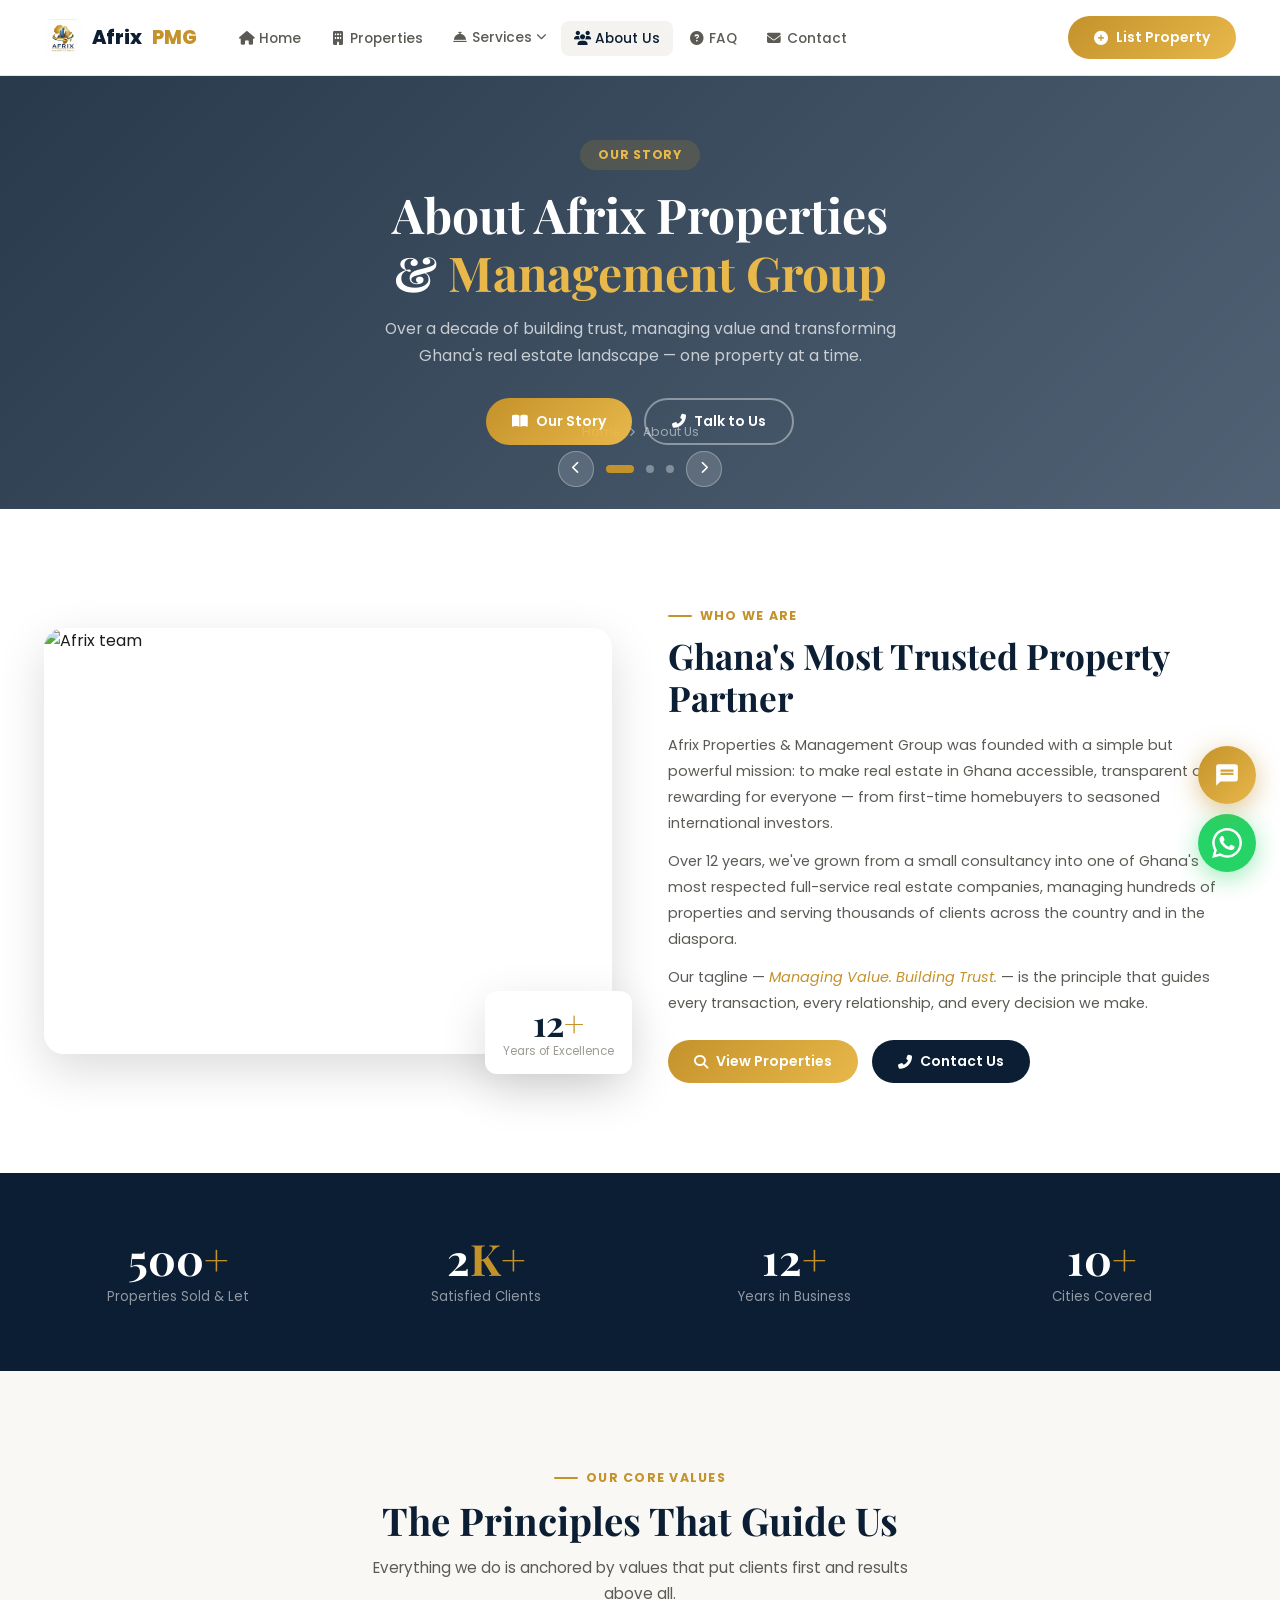
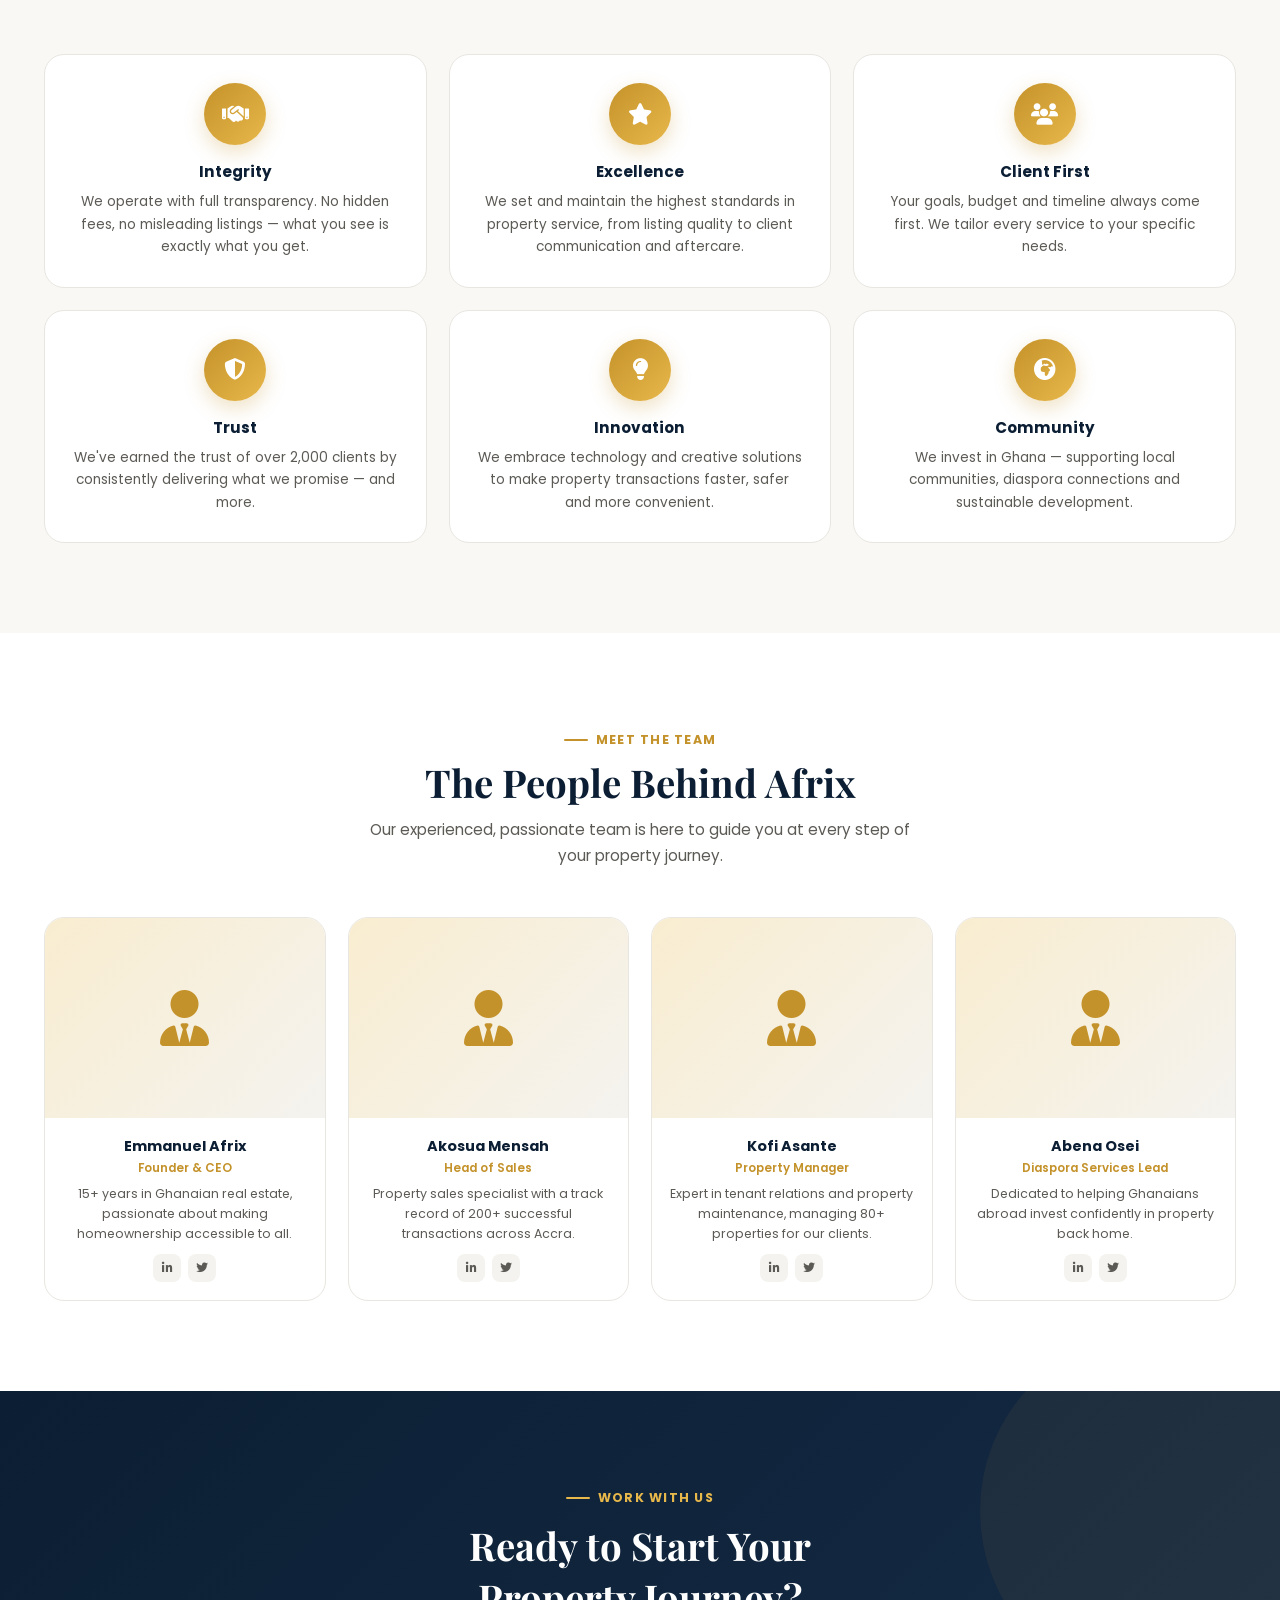
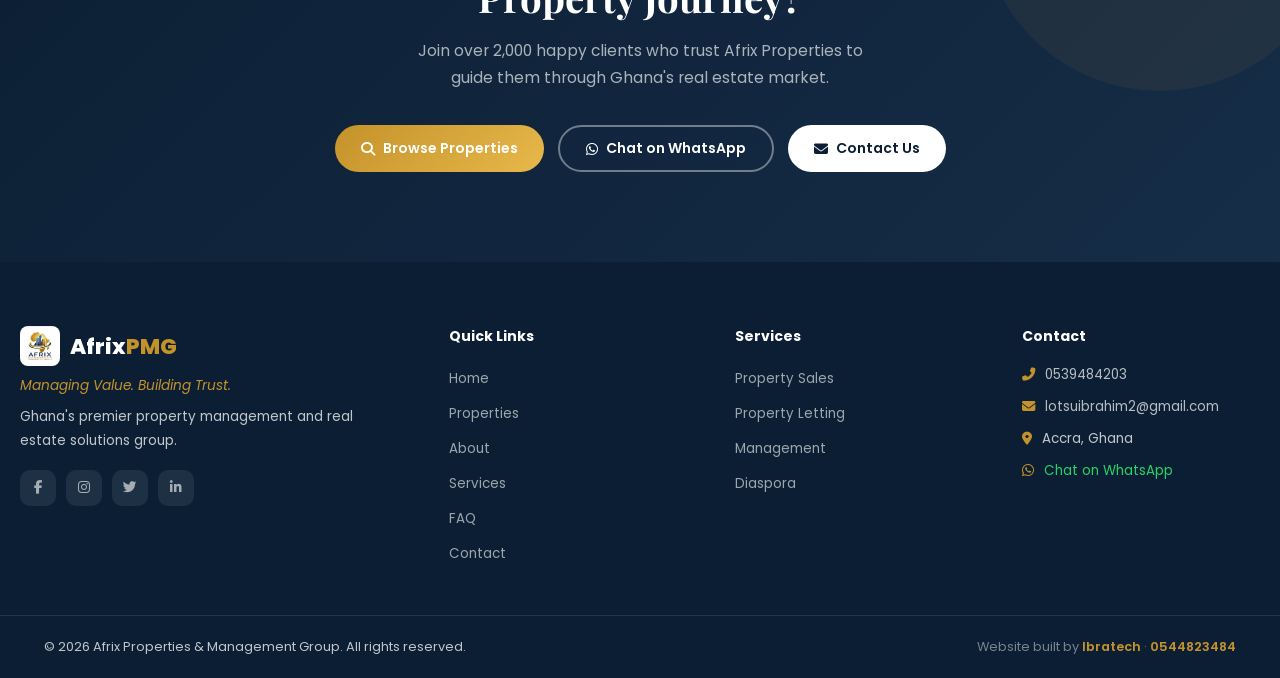
==== about.html @ ab4cecd4 "First commit" ====
<!DOCTYPE html>
<html lang="en">
<head>
<meta charset="UTF-8"/><meta name="viewport" content="width=device-width,initial-scale=1.0"/>
<title>About Us | Afrix Properties &amp; Management Group</title>
<meta name="description" content="Learn about Afrix Properties & Management Group — Ghana's trusted real estate partner with over 12 years of experience."/>
<meta property="og:title" content="About Us | Afrix PMG"/>
<meta property="og:description" content="Our story, mission, team and values — Managing Value. Building Trust."/>
<meta property="og:image" content="images/logo.png"/>
<link rel="icon" href="images/logo.png" type="image/png"/>
<link rel="preconnect" href="https://fonts.googleapis.com"/>
<link href="https://fonts.googleapis.com/css2?family=Poppins:wght@300;400;500;600;700;800&family=Playfair+Display:wght@600;700&display=swap" rel="stylesheet"/>
<link rel="stylesheet" href="https://cdnjs.cloudflare.com/ajax/libs/font-awesome/6.5.0/css/all.min.css"/>
<link rel="stylesheet" href="shared.css"/>
<style>
.story-grid{display:grid;grid-template-columns:1fr 1fr;gap:56px;align-items:center;}
.story-img-wrap{position:relative;}
.story-img{border-radius:var(--radius-lg);overflow:hidden;aspect-ratio:4/3;box-shadow:var(--shadow-lg);}
.story-img img{width:100%;height:100%;object-fit:cover;}
.story-badge{position:absolute;bottom:-20px;right:-20px;background:#fff;border-radius:var(--radius);padding:14px 18px;box-shadow:var(--shadow-lg);text-align:center;}
.story-badge-num{font-family:'Playfair Display',serif;font-size:2.2rem;font-weight:700;color:var(--navy);line-height:1;}
.story-badge-num span{color:var(--gold);}
.story-badge-label{font-size:.73rem;color:var(--gray-400);margin-top:3px;}
.story-text h2{font-family:'Playfair Display',serif;font-size:clamp(1.6rem,3vw,2.2rem);font-weight:700;color:var(--navy);margin-bottom:14px;line-height:1.2;}
.story-text p{font-size:.9rem;color:var(--gray-600);line-height:1.8;margin-bottom:12px;}
.vals-grid{display:grid;grid-template-columns:repeat(3,1fr);gap:22px;}
.val-card{background:#fff;border-radius:var(--radius-lg);padding:28px;text-align:center;border:1.5px solid var(--gray-200);transition:var(--transition);}
.val-card:hover{transform:translateY(-5px);box-shadow:var(--shadow);border-color:var(--gold-pale);}
.val-icon{width:62px;height:62px;border-radius:50%;background:linear-gradient(135deg,var(--gold),var(--gold-light));display:flex;align-items:center;justify-content:center;font-size:1.35rem;color:#fff;margin:0 auto 15px;box-shadow:0 7px 20px rgba(196,146,42,.28);}
.val-card h3{font-size:.95rem;font-weight:700;color:var(--navy);margin-bottom:8px;}
.val-card p{font-size:.85rem;color:var(--gray-600);line-height:1.65;}
.team-grid{display:grid;grid-template-columns:repeat(4,1fr);gap:22px;}
.team-card{background:#fff;border-radius:var(--radius-lg);overflow:hidden;border:1.5px solid var(--gray-200);text-align:center;transition:var(--transition);}
.team-card:hover{transform:translateY(-5px);box-shadow:var(--shadow);}
.team-photo{height:200px;background:linear-gradient(135deg,var(--gold-pale),var(--gray-100));display:flex;align-items:center;justify-content:center;font-size:3.5rem;color:var(--gold);}
.team-body{padding:18px;}
.team-body h4{font-size:.9rem;font-weight:700;color:var(--navy);margin-bottom:3px;}
.team-role{font-size:.74rem;color:var(--gold);font-weight:600;margin-bottom:7px;}
.team-body p{font-size:.78rem;color:var(--gray-600);line-height:1.6;}
.team-soc{display:flex;justify-content:center;gap:7px;margin-top:10px;}
.team-soc a{width:28px;height:28px;border-radius:8px;background:var(--gray-100);display:flex;align-items:center;justify-content:center;color:var(--gray-600);font-size:.74rem;transition:var(--transition);}
.team-soc a:hover{background:var(--gold);color:#fff;}
@media(max-width:1024px){.story-grid{grid-template-columns:1fr;}.story-img-wrap{display:none;}.team-grid{grid-template-columns:1fr 1fr;}.vals-grid{grid-template-columns:1fr 1fr;}}
@media(max-width:768px){.vals-grid,.team-grid{grid-template-columns:1fr;}}
</style>
</head>
<body>
<nav class="navbar" id="navbar">
  <div class="container">
    <a href="index.html" class="nav-logo"><img src="images/logo.png" alt="Afrix PMG" class="nav-logo-img" onerror="this.style.display='none'"/>Afrix<span class="accent">PMG</span></a>
    <ul class="nav-links" id="navLinks">
      <li><a href="index.html"><i class="fas fa-home fa-fw"></i> Home</a></li>
      <li><a href="properties.html"><i class="fas fa-building fa-fw"></i> Properties</a></li>
      <li class="dropdown"><a href="#"><i class="fas fa-concierge-bell fa-fw"></i> Services <i class="fas fa-chevron-down chev"></i></a>
        <ul class="dropdown-menu"><li><a href="services.html">All Services</a></li><li><a href="property-management.html">Property Management</a></li><li><a href="diaspora.html">Diaspora Services</a></li></ul>
      </li>
      <li><a href="about.html" class="active"><i class="fas fa-users fa-fw"></i> About Us</a></li>
      <li><a href="faq.html"><i class="fas fa-question-circle fa-fw"></i> FAQ</a></li>
      <li><a href="contact.html"><i class="fas fa-envelope fa-fw"></i> Contact</a></li>
    </ul>
    <div class="nav-actions">
      <a href="https://wa.me/233539484203?text=Hello%20Afrix%20Properties." class="btn btn-gold" target="_blank" rel="noopener"><i class="fas fa-plus-circle"></i> List Property</a>
      <button class="hamburger" id="hamburger" aria-label="Toggle menu" aria-expanded="false"><span></span><span></span><span></span></button>
    </div>
  </div>
</nav>

<section class="page-hero">
  <div class="ph-slide ph-active" style="background-image:url('https://images.unsplash.com/photo-1600880292203-757bb62b4baf?w=1600&h=700&fit=crop&q=80')">
    <div class="ph-overlay"></div>
    <div class="container ph-content">
      <div class="ph-label">Our Story</div>
      <h1 class="ph-title">About Afrix Properties<br>&amp; <span class="accent">Management Group</span></h1>
      <p class="ph-sub">Over a decade of building trust, managing value and transforming Ghana's real estate landscape — one property at a time.</p>
      <div class="ph-btns"><a href="#story" class="btn btn-gold"><i class="fas fa-book-open"></i> Our Story</a><a href="contact.html" class="btn btn-outline-white"><i class="fas fa-phone-alt"></i> Talk to Us</a></div>
    </div>
  </div>
  <div class="ph-slide" style="background-image:url('https://images.unsplash.com/photo-1521791136064-7986c2920216?w=1600&h=700&fit=crop&q=80')">
    <div class="ph-overlay"></div>
    <div class="container ph-content">
      <div class="ph-label">Our Values</div>
      <h1 class="ph-title">The Principles That <span class="accent">Guide Us</span></h1>
      <p class="ph-sub">Integrity, excellence, client-first thinking and community investment are the values that power every decision we make.</p>
      <div class="ph-btns"><a href="#values" class="btn btn-gold"><i class="fas fa-heart"></i> Our Values</a><a href="properties.html" class="btn btn-outline-white"><i class="fas fa-search"></i> Browse Properties</a></div>
    </div>
  </div>
  <div class="ph-slide" style="background-image:url('https://images.unsplash.com/photo-1560518883-ce09059eeffa?w=1600&h=700&fit=crop&q=80')">
    <div class="ph-overlay"></div>
    <div class="container ph-content">
      <div class="ph-label">Meet the Team</div>
      <h1 class="ph-title">The People Behind <span class="accent">Afrix PMG</span></h1>
      <p class="ph-sub">Our experienced, passionate team is here to guide you at every step of your property journey in Ghana.</p>
      <div class="ph-btns"><a href="#team" class="btn btn-gold"><i class="fas fa-users"></i> Meet the Team</a><a href="https://wa.me/233539484203?text=Hello%20Afrix." class="btn btn-outline-white" target="_blank" rel="noopener"><i class="fab fa-whatsapp"></i> Get Started</a></div>
    </div>
  </div>
  <div class="ph-controls">
    <button class="ph-arrow ph-prev" aria-label="Prev"><i class="fas fa-chevron-left"></i></button>
    <button class="ph-dot ph-dot-active" data-dot="0"></button>
    <button class="ph-dot" data-dot="1"></button>
    <button class="ph-dot" data-dot="2"></button>
    <button class="ph-arrow ph-next" aria-label="Next"><i class="fas fa-chevron-right"></i></button>
  </div>
  <div class="ph-breadcrumb"><a href="index.html">Home</a><i class="fas fa-chevron-right"></i><span>About Us</span></div>
</section>

<section class="section-pad" style="background:#fff" id="story">
  <div class="container">
    <div class="story-grid">
      <div class="story-img-wrap reveal">
        <div class="story-img"><img src="https://images.unsplash.com/photo-1600880292203-757bb62b4baf?w=700&h=530&fit=crop" alt="Afrix team" loading="lazy"/></div>
        <div class="story-badge"><div class="story-badge-num">12<span>+</span></div><div class="story-badge-label">Years of Excellence</div></div>
      </div>
      <div class="reveal">
        <span class="section-label">Who We Are</span>
        <div class="story-text">
          <h2>Ghana's Most Trusted Property Partner</h2>
          <p>Afrix Properties &amp; Management Group was founded with a simple but powerful mission: to make real estate in Ghana accessible, transparent and rewarding for everyone — from first-time homebuyers to seasoned international investors.</p>
          <p>Over 12 years, we've grown from a small consultancy into one of Ghana's most respected full-service real estate companies, managing hundreds of properties and serving thousands of clients across the country and in the diaspora.</p>
          <p>Our tagline — <em style="color:var(--gold)">Managing Value. Building Trust.</em> — is the principle that guides every transaction, every relationship, and every decision we make.</p>
          <div style="display:flex;gap:14px;margin-top:24px;flex-wrap:wrap">
            <a href="properties.html" class="btn btn-gold"><i class="fas fa-search"></i> View Properties</a>
            <a href="contact.html" class="btn btn-navy"><i class="fas fa-phone-alt"></i> Contact Us</a>
          </div>
        </div>
      </div>
    </div>
  </div>
</section>

<section class="stats-band">
  <div class="container">
    <div class="stats-grid">
      <div class="reveal"><div class="stat-num">500<span>+</span></div><div class="stat-label">Properties Sold &amp; Let</div></div>
      <div class="reveal delay-1"><div class="stat-num">2<span>K+</span></div><div class="stat-label">Satisfied Clients</div></div>
      <div class="reveal delay-2"><div class="stat-num">12<span>+</span></div><div class="stat-label">Years in Business</div></div>
      <div class="reveal delay-3"><div class="stat-num">10<span>+</span></div><div class="stat-label">Cities Covered</div></div>
    </div>
  </div>
</section>

<section class="section-pad" style="background:var(--cream)" id="values">
  <div class="container">
    <div class="section-header center reveal"><span class="section-label">Our Core Values</span><h2 class="section-title">The Principles That Guide Us</h2><p class="section-desc">Everything we do is anchored by values that put clients first and results above all.</p></div>
    <div class="vals-grid">
      <div class="val-card reveal"><div class="val-icon"><i class="fas fa-handshake"></i></div><h3>Integrity</h3><p>We operate with full transparency. No hidden fees, no misleading listings — what you see is exactly what you get.</p></div>
      <div class="val-card reveal delay-1"><div class="val-icon"><i class="fas fa-star"></i></div><h3>Excellence</h3><p>We set and maintain the highest standards in property service, from listing quality to client communication and aftercare.</p></div>
      <div class="val-card reveal delay-2"><div class="val-icon"><i class="fas fa-users"></i></div><h3>Client First</h3><p>Your goals, budget and timeline always come first. We tailor every service to your specific needs.</p></div>
      <div class="val-card reveal"><div class="val-icon"><i class="fas fa-shield-alt"></i></div><h3>Trust</h3><p>We've earned the trust of over 2,000 clients by consistently delivering what we promise — and more.</p></div>
      <div class="val-card reveal delay-1"><div class="val-icon"><i class="fas fa-lightbulb"></i></div><h3>Innovation</h3><p>We embrace technology and creative solutions to make property transactions faster, safer and more convenient.</p></div>
      <div class="val-card reveal delay-2"><div class="val-icon"><i class="fas fa-globe-africa"></i></div><h3>Community</h3><p>We invest in Ghana — supporting local communities, diaspora connections and sustainable development.</p></div>
    </div>
  </div>
</section>

<section class="section-pad" style="background:#fff" id="team">
  <div class="container">
    <div class="section-header center reveal"><span class="section-label">Meet the Team</span><h2 class="section-title">The People Behind Afrix</h2><p class="section-desc">Our experienced, passionate team is here to guide you at every step of your property journey.</p></div>
    <div class="team-grid">
      <div class="team-card reveal"><div class="team-photo"><i class="fas fa-user-tie"></i></div><div class="team-body"><h4>Emmanuel Afrix</h4><div class="team-role">Founder &amp; CEO</div><p>15+ years in Ghanaian real estate, passionate about making homeownership accessible to all.</p><div class="team-soc"><a href="#" aria-label="LinkedIn"><i class="fab fa-linkedin-in"></i></a><a href="#" aria-label="Twitter"><i class="fab fa-twitter"></i></a></div></div></div>
      <div class="team-card reveal delay-1"><div class="team-photo"><i class="fas fa-user-tie"></i></div><div class="team-body"><h4>Akosua Mensah</h4><div class="team-role">Head of Sales</div><p>Property sales specialist with a track record of 200+ successful transactions across Accra.</p><div class="team-soc"><a href="#" aria-label="LinkedIn"><i class="fab fa-linkedin-in"></i></a><a href="#" aria-label="Twitter"><i class="fab fa-twitter"></i></a></div></div></div>
      <div class="team-card reveal delay-2"><div class="team-photo"><i class="fas fa-user-tie"></i></div><div class="team-body"><h4>Kofi Asante</h4><div class="team-role">Property Manager</div><p>Expert in tenant relations and property maintenance, managing 80+ properties for our clients.</p><div class="team-soc"><a href="#" aria-label="LinkedIn"><i class="fab fa-linkedin-in"></i></a><a href="#" aria-label="Twitter"><i class="fab fa-twitter"></i></a></div></div></div>
      <div class="team-card reveal delay-3"><div class="team-photo"><i class="fas fa-user-tie"></i></div><div class="team-body"><h4>Abena Osei</h4><div class="team-role">Diaspora Services Lead</div><p>Dedicated to helping Ghanaians abroad invest confidently in property back home.</p><div class="team-soc"><a href="#" aria-label="LinkedIn"><i class="fab fa-linkedin-in"></i></a><a href="#" aria-label="Twitter"><i class="fab fa-twitter"></i></a></div></div></div>
    </div>
  </div>
</section>

<section class="cta-section"><div class="container"><div class="cta-inner reveal">
  <div class="cta-label">Work With Us</div>
  <h2 class="cta-title">Ready to Start Your<br>Property Journey?</h2>
  <p class="cta-desc">Join over 2,000 happy clients who trust Afrix Properties to guide them through Ghana's real estate market.</p>
  <div class="cta-btns">
    <a href="properties.html" class="btn btn-gold"><i class="fas fa-search"></i> Browse Properties</a>
    <a href="https://wa.me/233539484203?text=Hello%20Afrix%2C%20I%27d%20like%20to%20get%20started." class="btn btn-outline-white" target="_blank" rel="noopener"><i class="fab fa-whatsapp"></i> Chat on WhatsApp</a>
    <a href="contact.html" class="btn btn-white"><i class="fas fa-envelope"></i> Contact Us</a>
  </div>
</div></div></section>

<footer class="footer">
  <div class="footer-main container">
    <div class="footer-brand">
      <div class="footer-logo-area"><img src="images/logo.png" alt="Afrix PMG" class="footer-logo-img" onerror="this.style.display='none'"/><div class="footer-brand-name">Afrix<span>PMG</span></div></div>
      <p class="footer-tagline">Managing Value. Building Trust.</p>
      <p>Ghana's premier property management and real estate solutions group.</p>
      <div class="footer-socials"><a href="#" class="social-btn"><i class="fab fa-facebook-f"></i></a><a href="#" class="social-btn"><i class="fab fa-instagram"></i></a><a href="#" class="social-btn"><i class="fab fa-twitter"></i></a><a href="#" class="social-btn"><i class="fab fa-linkedin-in"></i></a></div>
    </div>
    <div class="footer-col"><h4>Quick Links</h4><ul><li><a href="index.html">Home</a></li><li><a href="properties.html">Properties</a></li><li><a href="about.html">About</a></li><li><a href="services.html">Services</a></li><li><a href="faq.html">FAQ</a></li><li><a href="contact.html">Contact</a></li></ul></div>
    <div class="footer-col"><h4>Services</h4><ul><li><a href="services.html">Property Sales</a></li><li><a href="services.html">Property Letting</a></li><li><a href="property-management.html">Management</a></li><li><a href="diaspora.html">Diaspora</a></li></ul></div>
    <div class="footer-col"><h4>Contact</h4>
      <div class="footer-contact-item"><i class="fas fa-phone-alt"></i><div><a href="tel:0539484203">0539484203</a></div></div>
      <div class="footer-contact-item"><i class="fas fa-envelope"></i><div><a href="mailto:lotsuibrahim2@gmail.com">lotsuibrahim2@gmail.com</a></div></div>
      <div class="footer-contact-item"><i class="fas fa-map-marker-alt"></i><div>Accra, Ghana</div></div>
      <div class="footer-contact-item"><i class="fab fa-whatsapp"></i><div><a href="https://wa.me/233539484203" target="_blank" style="color:#25D366">Chat on WhatsApp</a></div></div>
    </div>
  </div>
  <div class="footer-bottom"><div class="container"><p>&copy; 2026 Afrix Properties &amp; Management Group. All rights reserved.</p><p class="dev-credit">Website built by <a href="https://wa.me/233544823484?text=Hello%20Ibratech,%20I%20want%20a%20real%20estate%20website%20like%20Afrix" target="_blank" rel="noopener">Ibratech</a> &middot; <a href="tel:0544823484">0544823484</a></p></div></div>
</footer>
<a class="whatsapp-float" href="https://wa.me/233539484203?text=Hello%20Afrix." target="_blank" rel="noopener" aria-label="WhatsApp"><svg viewBox="0 0 24 24"><path d="M17.472 14.382c-.297-.149-1.758-.867-2.03-.967-.273-.099-.471-.148-.67.15-.197.297-.767.966-.94 1.164-.173.199-.347.223-.644.075-.297-.15-1.255-.463-2.39-1.475-.883-.788-1.48-1.761-1.653-2.059-.173-.297-.018-.458.13-.606.134-.133.298-.347.446-.52.149-.174.198-.298.298-.497.099-.198.05-.371-.025-.52-.075-.149-.669-1.612-.916-2.207-.242-.579-.487-.5-.669-.51-.173-.008-.371-.01-.57-.01-.198 0-.52.074-.792.372-.272.297-1.04 1.016-1.04 2.479 0 1.462 1.065 2.875 1.213 3.074.149.198 2.096 3.2 5.077 4.487.709.306 1.262.489 1.694.625.712.227 1.36.195 1.871.118.571-.085 1.758-.719 2.006-1.413.248-.694.248-1.289.173-1.413-.074-.124-.272-.198-.57-.347m-5.421 7.403h-.004a9.87 9.87 0 01-5.031-1.378l-.361-.214-3.741.982.998-3.648-.235-.374a9.86 9.86 0 01-1.51-5.26c.001-5.45 4.436-9.884 9.888-9.884 2.64 0 5.122 1.03 6.988 2.898a9.825 9.825 0 012.893 6.994c-.003 5.45-4.437 9.884-9.885 9.884m8.413-18.297A11.815 11.815 0 0012.05 0C5.495 0 .16 5.335.157 11.892c0 2.096.547 4.142 1.588 5.945L.057 24l6.305-1.654a11.882 11.882 0 005.683 1.448h.005c6.554 0 11.89-5.335 11.893-11.893a11.821 11.821 0 00-3.48-8.413z"/></svg></a>
<script src="shared.js"></script><script src="chatbot.js"></script>
</body></html>
---- shared.css ----
/* ================================================================
   AFRIX PROPERTIES & MANAGEMENT GROUP — shared.css
   Common styles used across ALL pages.
   To retheme: change CSS variables in :root below.
   Developer: Ibratech | 0544823484
   ================================================================ */

/* ── VARIABLES ── */
:root {
  --gold: #C4922A;
  --gold-light: #E8B84B;
  --gold-pale: #F9EDD0;
  --gold-dark: #9B7420;
  --navy: #0B1E33;
  --navy-mid: #162D47;
  --white: #FFFFFF;
  --cream: #F9F8F5;
  --gray-100: #F4F3EF;
  --gray-200: #E8E6E0;
  --gray-400: #9E9B94;
  --gray-600: #5C5A55;
  --gray-900: #1C1C1C;
  --shadow-sm: 0 2px 8px rgba(0,0,0,.06);
  --shadow: 0 6px 24px rgba(0,0,0,.09);
  --shadow-lg: 0 16px 48px rgba(0,0,0,.14);
  --radius: 12px;
  --radius-lg: 20px;
  --radius-pill: 50px;
  --transition: all .3s cubic-bezier(.4,0,.2,1);
  --nav-h: 76px;
}

/* ── RESET ── */
*, *::before, *::after { box-sizing: border-box; margin: 0; padding: 0; }
html { scroll-behavior: smooth; }
body { font-family: 'Poppins', sans-serif; color: var(--gray-900); background: var(--white); overflow-x: hidden; }
img { max-width: 100%; display: block; }
a { text-decoration: none; color: inherit; }
ul { list-style: none; }
button { cursor: pointer; font-family: inherit; }

/* ── LAYOUT ── */
.container { width: 100%; max-width: 1240px; margin: 0 auto; padding: 0 24px; }
.section-pad { padding: 90px 0; }

/* ── BUTTONS ── */
.btn {
  display: inline-flex; align-items: center; gap: 8px;
  padding: 11px 26px; border-radius: var(--radius-pill);
  font-size: .875rem; font-weight: 600; transition: var(--transition);
  border: none; cursor: pointer; font-family: inherit; white-space: nowrap;
}
.btn-gold { background: linear-gradient(135deg, var(--gold), var(--gold-light)); color: #fff; }
.btn-gold:hover { transform: translateY(-2px); box-shadow: 0 8px 24px rgba(196,146,42,.4); }
.btn-navy { background: var(--navy); color: #fff; }
.btn-navy:hover { background: var(--navy-mid); transform: translateY(-2px); box-shadow: var(--shadow); }
.btn-white { background: #fff; color: var(--navy); }
.btn-white:hover { background: var(--cream); transform: translateY(-2px); }
.btn-outline { background: transparent; border: 2px solid var(--gray-200); color: var(--gray-900); }
.btn-outline:hover { border-color: var(--gold); color: var(--gold); }
.btn-outline-white { background: transparent; border: 2px solid rgba(255,255,255,.4); color: #fff; }
.btn-outline-white:hover { border-color: #fff; background: rgba(255,255,255,.12); }
.btn-wa { background: #25D366; color: #fff; }
.btn-wa:hover { background: #1da851; transform: translateY(-2px); }

/* ── SECTION HEADINGS ── */
.section-label {
  display: inline-flex; align-items: center; gap: 8px;
  font-size: .78rem; font-weight: 700; text-transform: uppercase;
  letter-spacing: .1em; color: var(--gold); margin-bottom: 10px;
}
.section-label::before { content: ''; width: 24px; height: 2px; background: var(--gold); border-radius: 1px; }
.section-title { font-family: 'Playfair Display', serif; font-size: clamp(1.6rem, 3vw, 2.4rem); font-weight: 700; color: var(--navy); line-height: 1.2; margin-bottom: 12px; }
.section-desc { font-size: .95rem; color: var(--gray-600); line-height: 1.7; max-width: 540px; }
.section-header { margin-bottom: 48px; }
.section-header.center { text-align: center; }
.section-header.center .section-label { justify-content: center; }
.section-header.center .section-desc { margin: 0 auto; }

/* ================================================================
   NAVBAR
   ================================================================ */
.navbar {
  position: fixed; top: 0; left: 0; right: 0; z-index: 1000;
  height: var(--nav-h);
  background: rgba(255,255,255,.97);
  backdrop-filter: blur(14px);
  border-bottom: 1px solid var(--gray-200);
  transition: var(--transition);
}
.navbar.scrolled { box-shadow: var(--shadow); }
.navbar .container { height: 100%; display: flex; align-items: center; gap: 28px; }

/* Logo */
.nav-logo {
  display: flex; align-items: center; gap: 10px;
  font-size: 1.2rem; font-weight: 800; color: var(--navy);
  white-space: nowrap; flex-shrink: 0;
}
.nav-logo-img {
  height: 38px; width: 38px; object-fit: contain; border-radius: 8px;
  flex-shrink: 0;
}
.nav-logo-img-fallback {
  /* Shows when logo.png missing */
  width: 38px; height: 38px; background: linear-gradient(135deg, var(--navy), var(--navy-mid));
  border-radius: 10px; display: flex; align-items: center; justify-content: center;
  font-size: 1rem; color: var(--gold); flex-shrink: 0;
}
.nav-logo .accent { color: var(--gold); }

/* Nav links — DESKTOP */
.nav-links {
  display: flex; align-items: center; gap: 2px; flex: 1;
}
.nav-links a {
  padding: 8px 13px; border-radius: 8px; font-size: .855rem;
  font-weight: 500; color: var(--gray-600); transition: var(--transition); white-space: nowrap;
}
.nav-links a:hover, .nav-links a.active { color: var(--navy); background: var(--gray-100); }
.nav-links .dropdown { position: relative; }
.nav-links .dropdown > a { display: flex; align-items: center; gap: 4px; }
.nav-links .dropdown > a .chev { font-size: .65rem; transition: transform .3s; }
.nav-links .dropdown:hover > a .chev { transform: rotate(180deg); }
.dropdown-menu {
  position: absolute; top: calc(100% + 8px); left: 0;
  background: #fff; border-radius: var(--radius); box-shadow: var(--shadow-lg);
  min-width: 220px; padding: 8px; opacity: 0; visibility: hidden;
  transform: translateY(-8px); transition: var(--transition);
  border: 1px solid var(--gray-200); z-index: 200;
}
.nav-links .dropdown:hover .dropdown-menu { opacity: 1; visibility: visible; transform: translateY(0); }
.dropdown-menu a { display: block; padding: 10px 14px; border-radius: 8px; font-size: .85rem; }

/* Nav actions (right side) */
.nav-actions { display: flex; align-items: center; gap: 10px; margin-left: auto; flex-shrink: 0; }

/* ── Hamburger button ── */
.hamburger {
  display: none; flex-direction: column; gap: 5px;
  background: none; border: none; padding: 6px; z-index: 1002; position: relative;
}
.hamburger span { display: block; width: 22px; height: 2px; background: var(--navy); border-radius: 2px; transition: var(--transition); }
.hamburger.open span { background: #fff; }
.hamburger.open span:nth-child(1) { transform: translateY(7px) rotate(45deg); }
.hamburger.open span:nth-child(2) { opacity: 0; width: 0; }
.hamburger.open span:nth-child(3) { transform: translateY(-7px) rotate(-45deg); }

/* ── Dark overlay behind mobile drawer ── */
.nav-overlay {
  display: none; position: fixed; inset: 0;
  background: rgba(0,0,0,.52); z-index: 999;
}
.nav-overlay.show { display: block; }

/* ================================================================
   PAGE HERO WITH 3-SLIDE SWIPER (used on all inner pages)
   ================================================================ */
.page-hero {
  position: relative; overflow: hidden;
  margin-top: var(--nav-h);
  min-height: 420px;
}
.ph-slide {
  display: none; position: relative;
  min-height: 420px; align-items: center;
  background-size: cover; background-position: center;
}
.ph-slide.ph-active { display: flex; animation: phIn .7s ease; }
@keyframes phIn { from { opacity: 0; transform: scale(1.02); } to { opacity: 1; transform: scale(1); } }
.ph-overlay {
  position: absolute; inset: 0;
  background: linear-gradient(135deg, rgba(11,30,51,.88) 0%, rgba(22,45,71,.75) 100%);
}
.ph-content {
  position: relative; z-index: 1;
  padding: 64px 0; text-align: center;
}
.ph-label {
  display: inline-flex; align-items: center; gap: 8px;
  background: rgba(196,146,42,.18); color: var(--gold-light);
  padding: 6px 18px; border-radius: var(--radius-pill);
  font-size: .78rem; font-weight: 700; letter-spacing: .06em;
  margin-bottom: 16px; text-transform: uppercase;
}
.ph-title {
  font-family: 'Playfair Display', serif;
  font-size: clamp(1.8rem, 4vw, 3rem); font-weight: 700;
  color: #fff; line-height: 1.2; margin-bottom: 14px;
}
.ph-title .accent { color: var(--gold-light); }
.ph-sub {
  font-size: .975rem; color: rgba(255,255,255,.72);
  max-width: 560px; margin: 0 auto 28px; line-height: 1.75;
}
.ph-btns { display: flex; gap: 12px; justify-content: center; flex-wrap: wrap; }
/* Swiper controls */
.ph-controls {
  position: absolute; bottom: 22px; left: 50%;
  transform: translateX(-50%); display: flex;
  align-items: center; gap: 12px; z-index: 5;
}
.ph-arrow {
  width: 36px; height: 36px; border-radius: 50%;
  background: rgba(255,255,255,.15); border: 1.5px solid rgba(255,255,255,.3);
  color: #fff; font-size: .8rem; display: flex; align-items: center; justify-content: center;
  cursor: pointer; transition: var(--transition); flex-shrink: 0;
}
.ph-arrow:hover { background: var(--gold); border-color: var(--gold); }
.ph-dot {
  width: 8px; height: 8px; border-radius: 4px;
  background: rgba(255,255,255,.35); border: none;
  cursor: pointer; transition: var(--transition); padding: 0;
}
.ph-dot.ph-dot-active { width: 28px; background: var(--gold); }
/* Breadcrumb strip */
.ph-breadcrumb {
  position: absolute; bottom: 68px; left: 0; right: 0;
  display: flex; justify-content: center; align-items: center;
  gap: 8px; font-size: .78rem; color: rgba(255,255,255,.5); z-index: 4;
}
.ph-breadcrumb a { color: var(--gold-light); }
.ph-breadcrumb i { font-size: .58rem; }

/* ================================================================
   HOME HERO (index.html) — two-column layout with right image
   ================================================================ */
.home-hero {
  position: relative; overflow: hidden;
  padding-top: var(--nav-h);
  background: var(--cream);
  min-height: 100vh;
}
.home-hero-swiper { position: relative; min-height: calc(100vh - var(--nav-h)); }
.home-slide { display: none; min-height: calc(100vh - var(--nav-h)); align-items: center; }
.home-slide.hs-active { display: flex; animation: phIn .7s ease; }
.home-slide .container {
  display: grid; grid-template-columns: 1fr 1fr;
  gap: 56px; align-items: center;
  padding-top: 60px; padding-bottom: 100px;
}
.hero-text { max-width: 560px; }
.hero-badge {
  display: inline-flex; align-items: center; gap: 8px;
  background: var(--gold-pale); color: var(--gold-dark);
  padding: 6px 16px; border-radius: var(--radius-pill);
  font-size: .78rem; font-weight: 700; margin-bottom: 18px;
}
.hero-badge-dot { width: 8px; height: 8px; background: var(--gold); border-radius: 50%; animation: pulse 2s infinite; }
@keyframes pulse { 0%,100%{transform:scale(1);opacity:1} 50%{transform:scale(1.3);opacity:.7} }
.hero-title { font-family: 'Playfair Display', serif; font-size: clamp(2.1rem,4vw,3.3rem); font-weight: 700; line-height: 1.15; color: var(--navy); margin-bottom: 16px; }
.hero-title .accent { color: var(--gold); }
.hero-sub { font-size: .975rem; color: var(--gray-600); line-height: 1.75; margin-bottom: 30px; max-width: 440px; }
.hero-btns { display: flex; flex-wrap: wrap; gap: 12px; margin-bottom: 38px; }
.hero-stats { display: flex; gap: 32px; padding-top: 28px; border-top: 1px solid var(--gray-200); }
.hero-stat-num { font-size: 1.55rem; font-weight: 800; color: var(--navy); line-height: 1; }
.hero-stat-num span { color: var(--gold); }
.hero-stat-label { font-size: .73rem; color: var(--gray-400); margin-top: 3px; }
.hero-img-wrap { position: relative; }
.hero-img-main { border-radius: var(--radius-lg); overflow: hidden; aspect-ratio: 4/3; box-shadow: var(--shadow-lg); }
.hero-img-main img { width: 100%; height: 100%; object-fit: cover; transition: transform .6s ease; }
.hero-img-main:hover img { transform: scale(1.04); }
.hero-float-card {
  position: absolute; bottom: -22px; left: -22px;
  background: #fff; border-radius: var(--radius); padding: 14px 18px;
  box-shadow: var(--shadow-lg); display: flex; align-items: center; gap: 12px; min-width: 200px;
}
.hero-float-icon { width: 44px; height: 44px; background: var(--gold-pale); border-radius: 12px; display: flex; align-items: center; justify-content: center; font-size: 1.15rem; color: var(--gold); flex-shrink: 0; }
.hero-float-text strong { font-size: .9rem; color: var(--navy); display: block; }
.hero-float-text span { font-size: .72rem; color: var(--gray-400); }
/* Home swiper controls */
.home-swiper-controls { position: absolute; bottom: 36px; left: 50%; transform: translateX(-50%); display: flex; align-items: center; gap: 14px; }
.hs-dot { width: 8px; height: 8px; border-radius: 4px; background: var(--gray-300,#d1d5db); border: none; cursor: pointer; transition: var(--transition); padding: 0; }
.hs-dot.active { width: 28px; background: var(--gold); }
.hs-arrow { width: 38px; height: 38px; border-radius: 50%; border: 2px solid var(--gray-200); background: #fff; display: flex; align-items: center; justify-content: center; color: var(--navy); font-size: .8rem; transition: var(--transition); }
.hs-arrow:hover { background: var(--gold); border-color: var(--gold); color: #fff; }

/* ================================================================
   PROPERTY CARDS
   ================================================================ */
.properties-grid { display: grid; grid-template-columns: repeat(auto-fill, minmax(310px,1fr)); gap: 26px; }
.property-card { background: #fff; border-radius: var(--radius-lg); overflow: hidden; box-shadow: var(--shadow-sm); border: 1px solid var(--gray-200); transition: var(--transition); cursor: pointer; }
.property-card:hover { transform: translateY(-6px); box-shadow: var(--shadow-lg); }
.property-card-img { position: relative; aspect-ratio: 4/3; overflow: hidden; }
.property-card-img img { width: 100%; height: 100%; object-fit: cover; transition: transform .5s ease; }
.property-card:hover .property-card-img img { transform: scale(1.07); }
.property-badge { position: absolute; top: 12px; left: 12px; padding: 4px 12px; border-radius: var(--radius-pill); font-size: .7rem; font-weight: 700; text-transform: uppercase; letter-spacing: .05em; }
.badge-sale { background: var(--gold); color: #fff; }
.badge-rent { background: var(--navy); color: #fff; }
.property-save { position: absolute; top: 12px; right: 12px; width: 32px; height: 32px; background: #fff; border-radius: 50%; border: none; display: flex; align-items: center; justify-content: center; color: var(--gray-400); font-size: .82rem; transition: var(--transition); box-shadow: var(--shadow-sm); }
.property-save:hover, .property-save.saved { color: #e53e3e; }
.property-card-body { padding: 18px 20px; }
.property-price { font-size: 1.2rem; font-weight: 800; color: var(--navy); margin-bottom: 5px; }
.property-price span { font-size: .78rem; font-weight: 500; color: var(--gray-400); }
.property-title { font-size: .9rem; font-weight: 600; color: var(--gray-900); margin-bottom: 7px; line-height: 1.4; }
.property-location { font-size: .78rem; color: var(--gray-400); display: flex; align-items: center; gap: 5px; margin-bottom: 13px; }
.property-location i { color: var(--gold); }
.property-meta { display: flex; gap: 14px; padding-top: 12px; border-top: 1px solid var(--gray-100); }
.property-meta span { font-size: .77rem; color: var(--gray-600); display: flex; align-items: center; gap: 4px; }
.property-meta i { color: var(--gold-dark); font-size: .72rem; }
.property-card-footer { padding: 12px 18px; border-top: 1px solid var(--gray-100); display: flex; gap: 8px; }
.property-card-footer .btn { flex: 1; justify-content: center; padding: 9px; font-size: .8rem; }

/* ================================================================
   FLOATING WHATSAPP BUTTON
   ================================================================ */
.whatsapp-float {
  position: fixed; bottom: 28px; right: 24px;
  width: 58px; height: 58px; background: #25D366;
  border-radius: 50%; display: flex; align-items: center; justify-content: center;
  z-index: 9000; box-shadow: 0 6px 24px rgba(37,211,102,.45);
  transition: var(--transition);
}
.whatsapp-float:hover { transform: scale(1.1); box-shadow: 0 8px 32px rgba(37,211,102,.6); }
.whatsapp-float svg { width: 30px; height: 30px; fill: #fff; }

/* ================================================================
   FOOTER
   ================================================================ */
.footer { background: var(--navy); color: rgba(255,255,255,.75); }
.footer-main {
  padding: 64px 0 40px;
  display: grid; grid-template-columns: 1.6fr 1fr 1fr 1fr;
  gap: 48px;
}
/* Logo area in footer */
.footer-logo-area { display: flex; align-items: center; gap: 10px; margin-bottom: 8px; }
.footer-logo-img { height: 40px; width: 40px; object-fit: contain; border-radius: 8px; }
.footer-brand-name { font-size: 1.35rem; font-weight: 800; color: #fff; }
.footer-brand-name span { color: var(--gold); }
.footer-tagline { font-size: .8rem; color: var(--gold); font-style: italic; margin-bottom: 14px; }
.footer-brand p { font-size: .855rem; line-height: 1.7; margin-bottom: 8px; }
.footer-socials { display: flex; gap: 10px; margin-top: 18px; }
.social-btn { width: 36px; height: 36px; border-radius: 10px; background: rgba(255,255,255,.08); display: flex; align-items: center; justify-content: center; color: rgba(255,255,255,.6); font-size: .85rem; transition: var(--transition); }
.social-btn:hover { background: var(--gold); color: #fff; }
.footer-col h4 { font-size: .875rem; font-weight: 700; color: #fff; margin-bottom: 18px; }
.footer-col ul li { margin-bottom: 10px; }
.footer-col ul a { font-size: .835rem; color: rgba(255,255,255,.6); transition: var(--transition); }
.footer-col ul a:hover { color: var(--gold); }
.footer-contact-item { display: flex; gap: 10px; align-items: flex-start; margin-bottom: 12px; font-size: .835rem; }
.footer-contact-item i { color: var(--gold); margin-top: 3px; flex-shrink: 0; }
.footer-contact-item a { color: rgba(255,255,255,.7); transition: var(--transition); }
.footer-contact-item a:hover { color: var(--gold); }
.footer-bottom { border-top: 1px solid rgba(255,255,255,.1); padding: 22px 0; }
.footer-bottom .container { display: flex; align-items: center; justify-content: space-between; flex-wrap: wrap; gap: 10px; }
.footer-bottom p { font-size: .8rem; }
.footer-bottom a { color: var(--gold); font-weight: 600; }
.dev-credit { font-size: .78rem; color: rgba(255,255,255,.45); }
.dev-credit a { color: var(--gold); }

/* ================================================================
   SCROLL REVEAL ANIMATION
   ================================================================ */
.reveal { opacity: 0; transform: translateY(28px); transition: opacity .65s ease, transform .65s ease; }
.reveal.revealed { opacity: 1; transform: translateY(0); }
.delay-1 { transition-delay: .1s; }
.delay-2 { transition-delay: .2s; }
.delay-3 { transition-delay: .3s; }
.delay-4 { transition-delay: .4s; }

/* ================================================================
   STATS BAND
   ================================================================ */
.stats-band { background: var(--navy); padding: 64px 0; }
.stats-grid { display: grid; grid-template-columns: repeat(4,1fr); gap: 40px; text-align: center; }
.stat-num { font-family: 'Playfair Display', serif; font-size: 2.7rem; font-weight: 700; color: #fff; line-height: 1; margin-bottom: 6px; }
.stat-num span { color: var(--gold); }
.stat-label { font-size: .83rem; color: rgba(255,255,255,.55); }

/* ================================================================
   CTA SECTION (shared across pages)
   ================================================================ */
.cta-section { background: linear-gradient(135deg, var(--navy), var(--navy-mid)); padding: 90px 0; text-align: center; position: relative; overflow: hidden; }
.cta-section::before { content: ''; position: absolute; top: -60px; right: -60px; width: 360px; height: 360px; border-radius: 50%; background: rgba(196,146,42,.07); }
.cta-inner { position: relative; z-index: 1; }
.cta-title { font-family: 'Playfair Display', serif; font-size: clamp(1.8rem, 3vw, 2.6rem); font-weight: 700; color: #fff; margin-bottom: 14px; }
.cta-desc { font-size: .975rem; color: rgba(255,255,255,.65); margin-bottom: 34px; max-width: 460px; margin-left: auto; margin-right: auto; line-height: 1.75; }
.cta-btns { display: flex; gap: 14px; justify-content: center; flex-wrap: wrap; }
.cta-label { display: inline-flex; align-items: center; gap: 8px; font-size: .78rem; font-weight: 700; text-transform: uppercase; letter-spacing: .1em; color: var(--gold-light); margin-bottom: 12px; }
.cta-label::before { content: ''; width: 24px; height: 2px; background: var(--gold-light); border-radius: 1px; }

/* ================================================================
   RESPONSIVE — TABLET (max 1024px)
   ================================================================ */
@media (max-width: 1024px) {
  .home-slide .container { grid-template-columns: 1fr; gap: 40px; }
  .hero-img-wrap { display: none; }
  .stats-grid { grid-template-columns: 1fr 1fr; gap: 28px; }
  .footer-main { grid-template-columns: 1fr 1fr; gap: 36px; }
}

/* ================================================================
   RESPONSIVE — MOBILE (max 768px)
   ================================================================ */
@media (max-width: 768px) {
  :root { --nav-h: 66px; }

  /* Hide desktop nav links */
  .nav-links {
    /* DRAWER FROM LEFT */
    position: fixed;
    top: 0;
    left: -100%;
    width: 280px;
    height: 100vh;
    background: var(--navy);
    flex-direction: column;
    padding: 80px 0 32px;
    z-index: 1001;
    transition: left .35s cubic-bezier(.4,0,.2,1);
    overflow-y: auto;
    box-shadow: 4px 0 32px rgba(0,0,0,.35);
    gap: 0;
    align-items: stretch;
  }
  .nav-links.open { left: 0; }

  /* Nav links inside drawer */
  .nav-links a {
    color: rgba(255,255,255,.78) !important;
    background: transparent !important;
    padding: 14px 24px;
    border-radius: 0;
    font-size: .9rem;
    border-bottom: 1px solid rgba(255,255,255,.07);
    display: flex;
    align-items: center;
    gap: 10px;
  }
  .nav-links a:hover, .nav-links a.active {
    color: var(--gold) !important;
    background: rgba(255,255,255,.06) !important;
  }

  /* Dropdown inside drawer */
  .dropdown-menu {
    position: static !important;
    opacity: 1 !important;
    visibility: visible !important;
    transform: none !important;
    box-shadow: none !important;
    border: none !important;
    background: rgba(0,0,0,.25) !important;
    border-radius: 0 !important;
    padding: 0 !important;
    max-height: 0;
    overflow: hidden;
    transition: max-height .3s ease;
    min-width: unset;
  }
  .nav-links .dropdown.open .dropdown-menu { max-height: 300px; }
  .dropdown-menu a { padding: 12px 24px 12px 40px !important; font-size: .84rem !important; }

  /* Show hamburger */
  .hamburger { display: flex; }

  /* Hide "List Property" button on very small screens */
  .nav-actions .btn-gold { font-size: .78rem; padding: 8px 14px; }

  /* Page hero */
  .page-hero { min-height: 360px; }
  .ph-slide { min-height: 360px; }
  .ph-content { padding: 48px 0 80px; }
  .ph-title { font-size: clamp(1.5rem, 5vw, 2rem); }
  .ph-breadcrumb { bottom: 58px; font-size: .72rem; }

  /* Home hero */
  .home-slide .container { padding-top: 40px; padding-bottom: 90px; }
  .hero-title { font-size: clamp(1.8rem, 6vw, 2.4rem); }
  .hero-stats { gap: 18px; }

  /* Properties grid */
  .properties-grid { grid-template-columns: 1fr; }

  /* Stats */
  .stats-grid { grid-template-columns: 1fr 1fr; gap: 20px; }
  .stat-num { font-size: 2rem; }

  /* Section pad */
  .section-pad { padding: 60px 0; }

  /* Footer — MOBILE STACK */
  .footer-main {
    grid-template-columns: 1fr;
    gap: 32px;
    padding: 48px 0 32px;
  }
  .footer-bottom .container { flex-direction: column; text-align: center; gap: 8px; }

  /* CTA */
  .cta-section { padding: 60px 0; }
}

@media (max-width: 420px) {
  .hero-btns { flex-direction: column; }
  .hero-btns .btn { justify-content: center; }
  .ph-btns { flex-direction: column; align-items: center; }
  .cta-btns { flex-direction: column; align-items: center; }
}
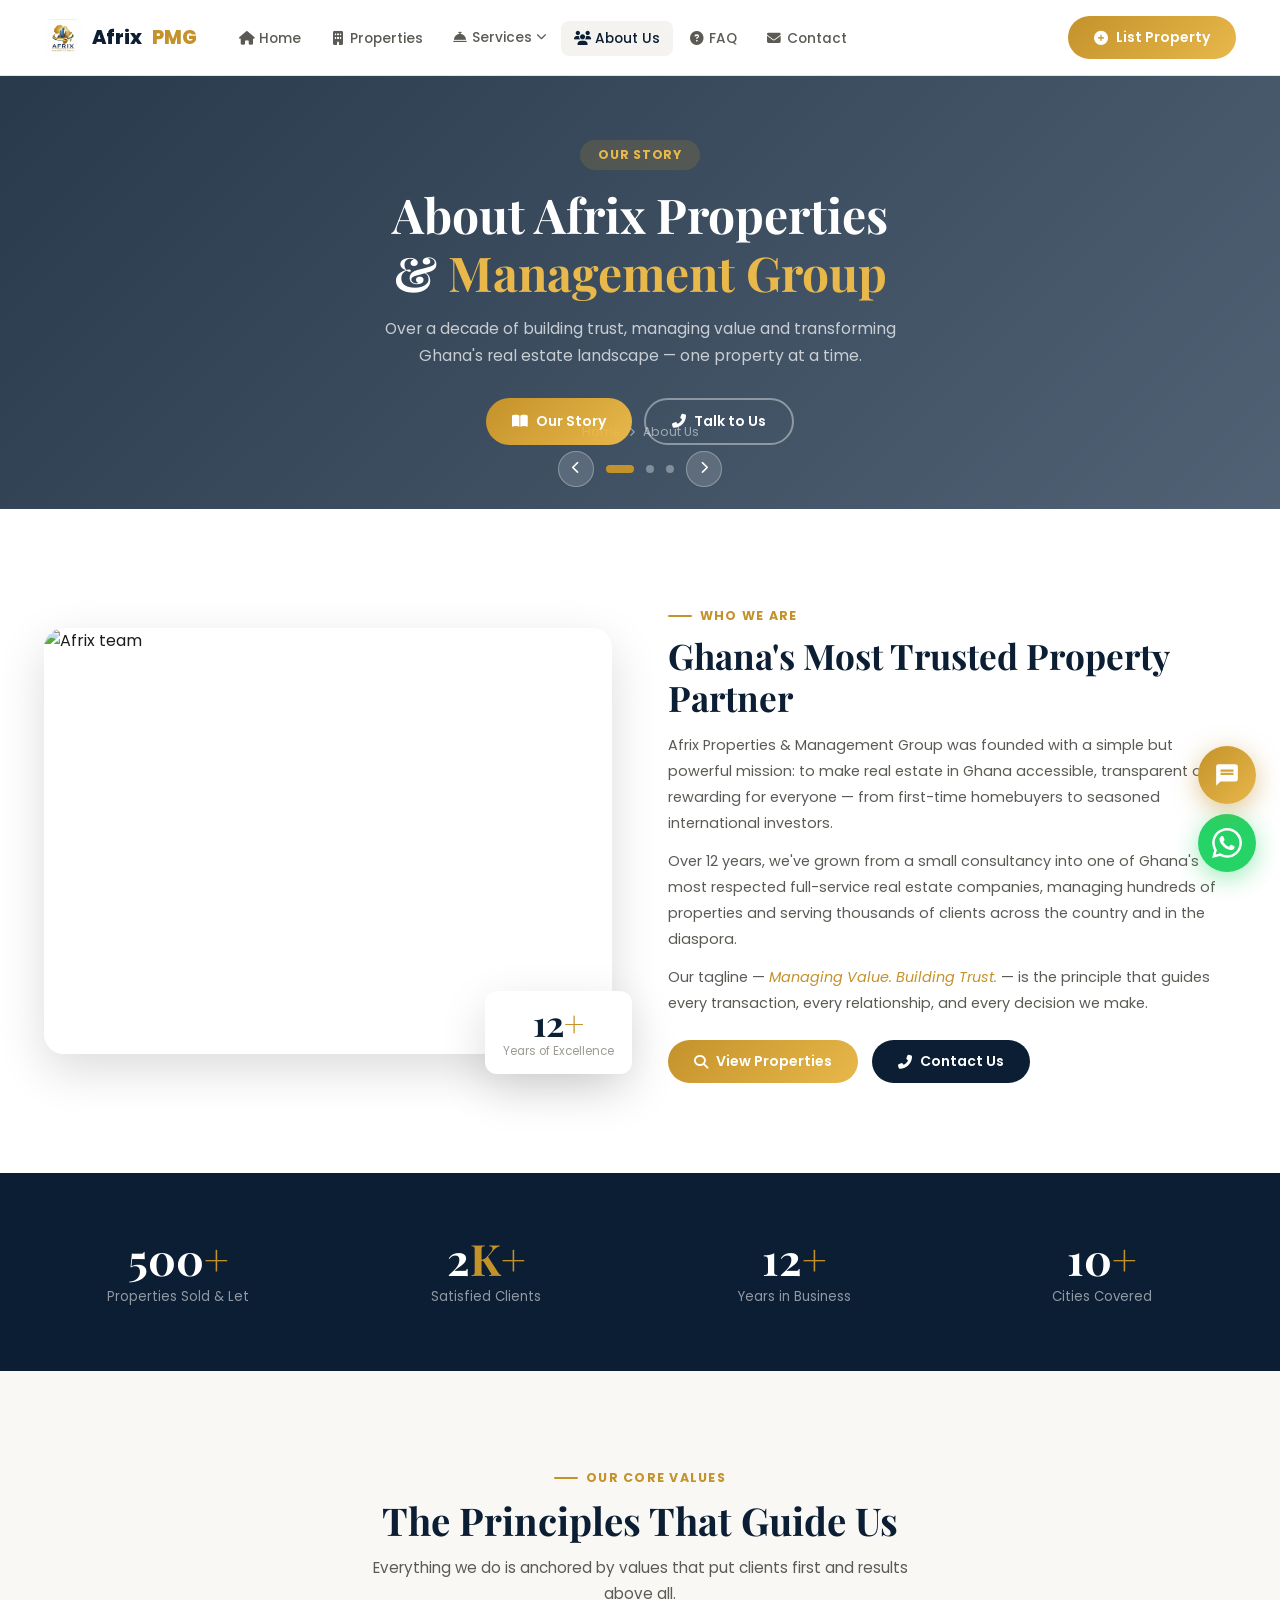
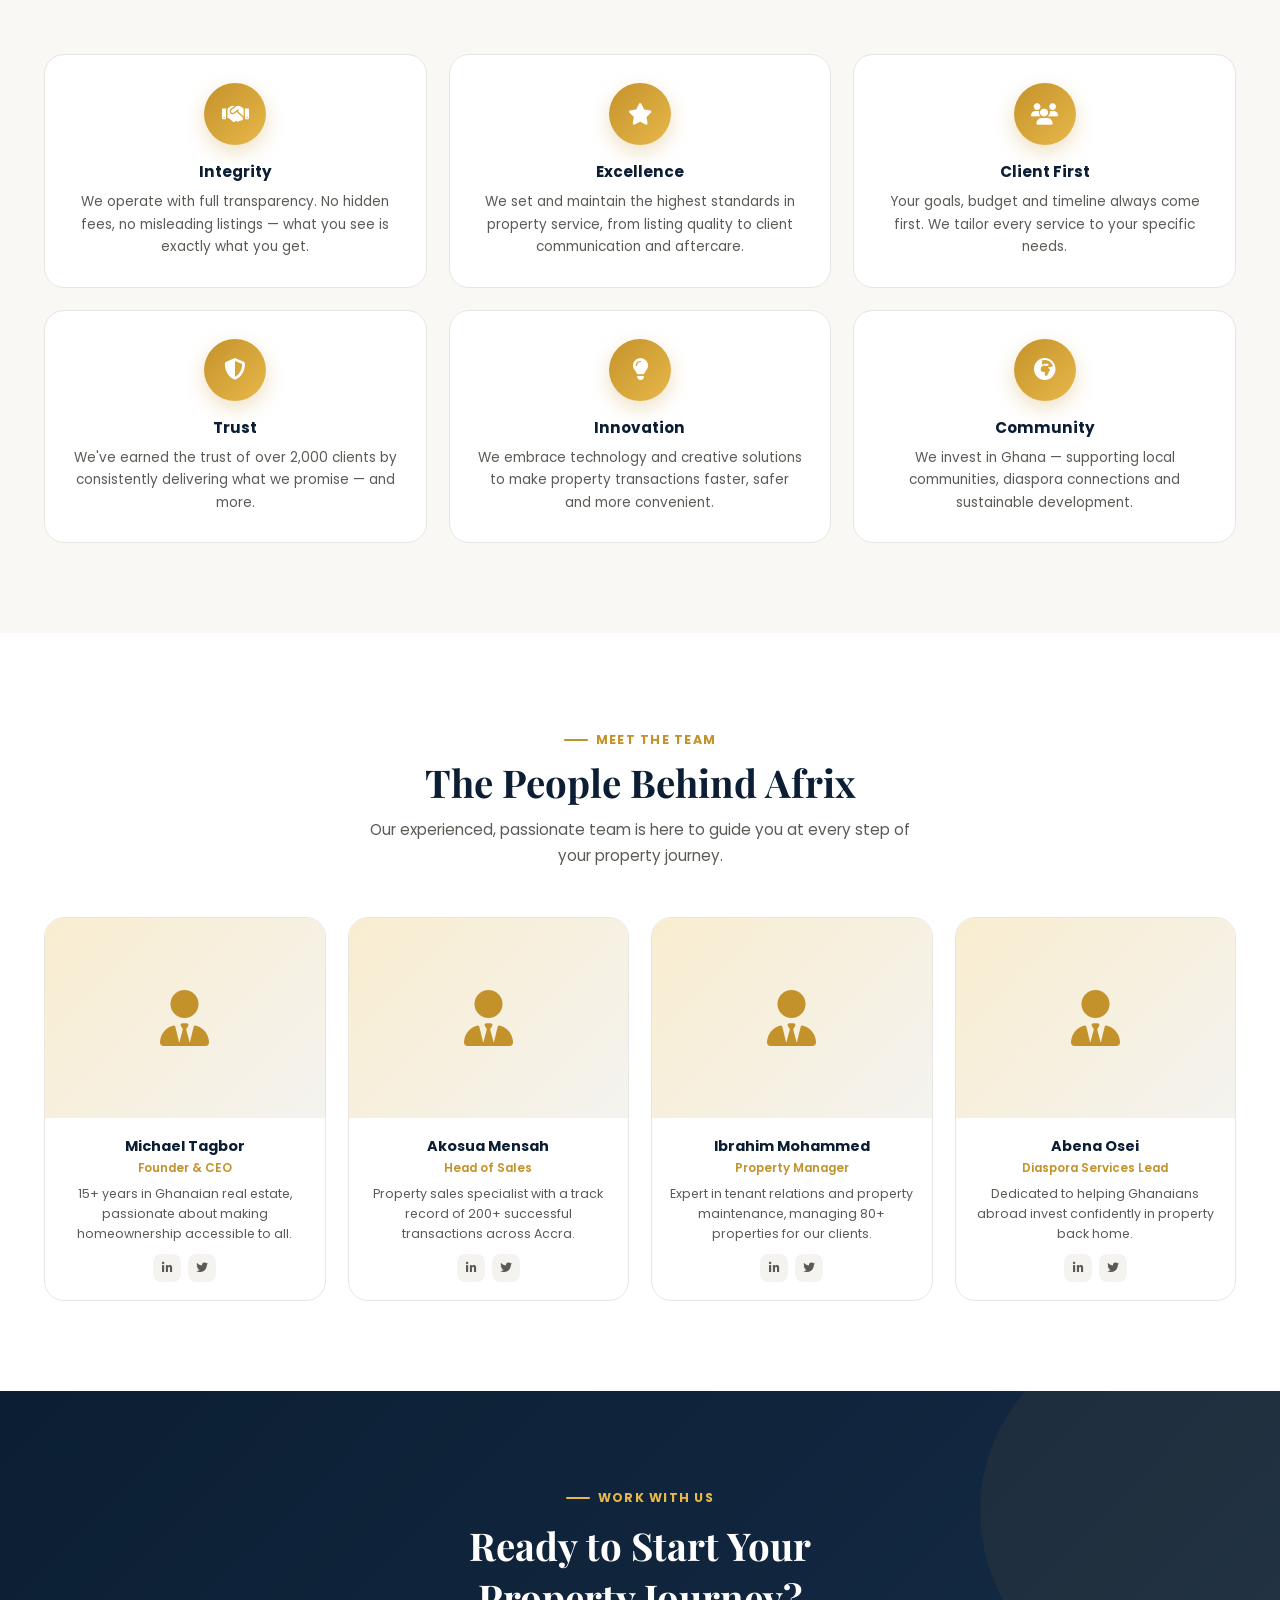
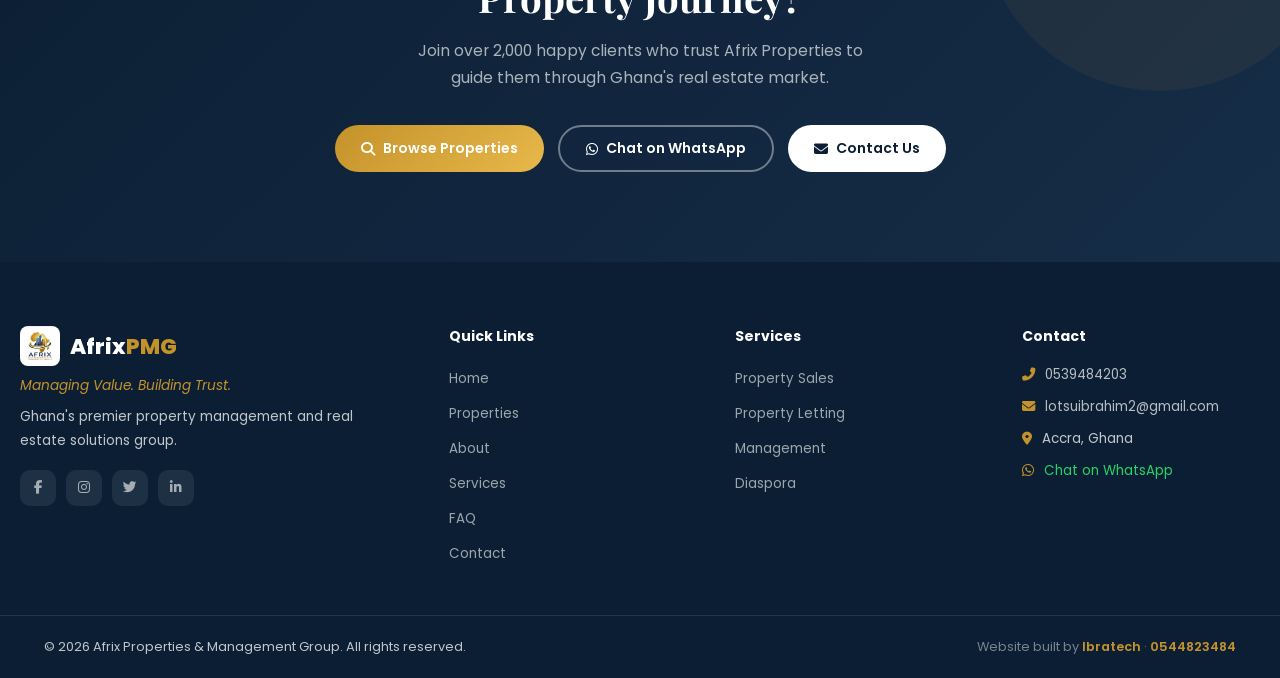
==== commit f56a2402: "Changed names in about.html" ====
--- a/about.html
+++ b/about.html
@@ -156,9 +156,9 @@
   <div class="container">
     <div class="section-header center reveal"><span class="section-label">Meet the Team</span><h2 class="section-title">The People Behind Afrix</h2><p class="section-desc">Our experienced, passionate team is here to guide you at every step of your property journey.</p></div>
     <div class="team-grid">
-      <div class="team-card reveal"><div class="team-photo"><i class="fas fa-user-tie"></i></div><div class="team-body"><h4>Emmanuel Afrix</h4><div class="team-role">Founder &amp; CEO</div><p>15+ years in Ghanaian real estate, passionate about making homeownership accessible to all.</p><div class="team-soc"><a href="#" aria-label="LinkedIn"><i class="fab fa-linkedin-in"></i></a><a href="#" aria-label="Twitter"><i class="fab fa-twitter"></i></a></div></div></div>
+      <div class="team-card reveal"><div class="team-photo"><i class="fas fa-user-tie"></i></div><div class="team-body"><h4>Michael Tagbor</h4><div class="team-role">Founder &amp; CEO</div><p>15+ years in Ghanaian real estate, passionate about making homeownership accessible to all.</p><div class="team-soc"><a href="#" aria-label="LinkedIn"><i class="fab fa-linkedin-in"></i></a><a href="#" aria-label="Twitter"><i class="fab fa-twitter"></i></a></div></div></div>
       <div class="team-card reveal delay-1"><div class="team-photo"><i class="fas fa-user-tie"></i></div><div class="team-body"><h4>Akosua Mensah</h4><div class="team-role">Head of Sales</div><p>Property sales specialist with a track record of 200+ successful transactions across Accra.</p><div class="team-soc"><a href="#" aria-label="LinkedIn"><i class="fab fa-linkedin-in"></i></a><a href="#" aria-label="Twitter"><i class="fab fa-twitter"></i></a></div></div></div>
-      <div class="team-card reveal delay-2"><div class="team-photo"><i class="fas fa-user-tie"></i></div><div class="team-body"><h4>Kofi Asante</h4><div class="team-role">Property Manager</div><p>Expert in tenant relations and property maintenance, managing 80+ properties for our clients.</p><div class="team-soc"><a href="#" aria-label="LinkedIn"><i class="fab fa-linkedin-in"></i></a><a href="#" aria-label="Twitter"><i class="fab fa-twitter"></i></a></div></div></div>
+      <div class="team-card reveal delay-2"><div class="team-photo"><i class="fas fa-user-tie"></i></div><div class="team-body"><h4>Ibrahim Mohammed</h4><div class="team-role">Property Manager</div><p>Expert in tenant relations and property maintenance, managing 80+ properties for our clients.</p><div class="team-soc"><a href="#" aria-label="LinkedIn"><i class="fab fa-linkedin-in"></i></a><a href="#" aria-label="Twitter"><i class="fab fa-twitter"></i></a></div></div></div>
       <div class="team-card reveal delay-3"><div class="team-photo"><i class="fas fa-user-tie"></i></div><div class="team-body"><h4>Abena Osei</h4><div class="team-role">Diaspora Services Lead</div><p>Dedicated to helping Ghanaians abroad invest confidently in property back home.</p><div class="team-soc"><a href="#" aria-label="LinkedIn"><i class="fab fa-linkedin-in"></i></a><a href="#" aria-label="Twitter"><i class="fab fa-twitter"></i></a></div></div></div>
     </div>
   </div>
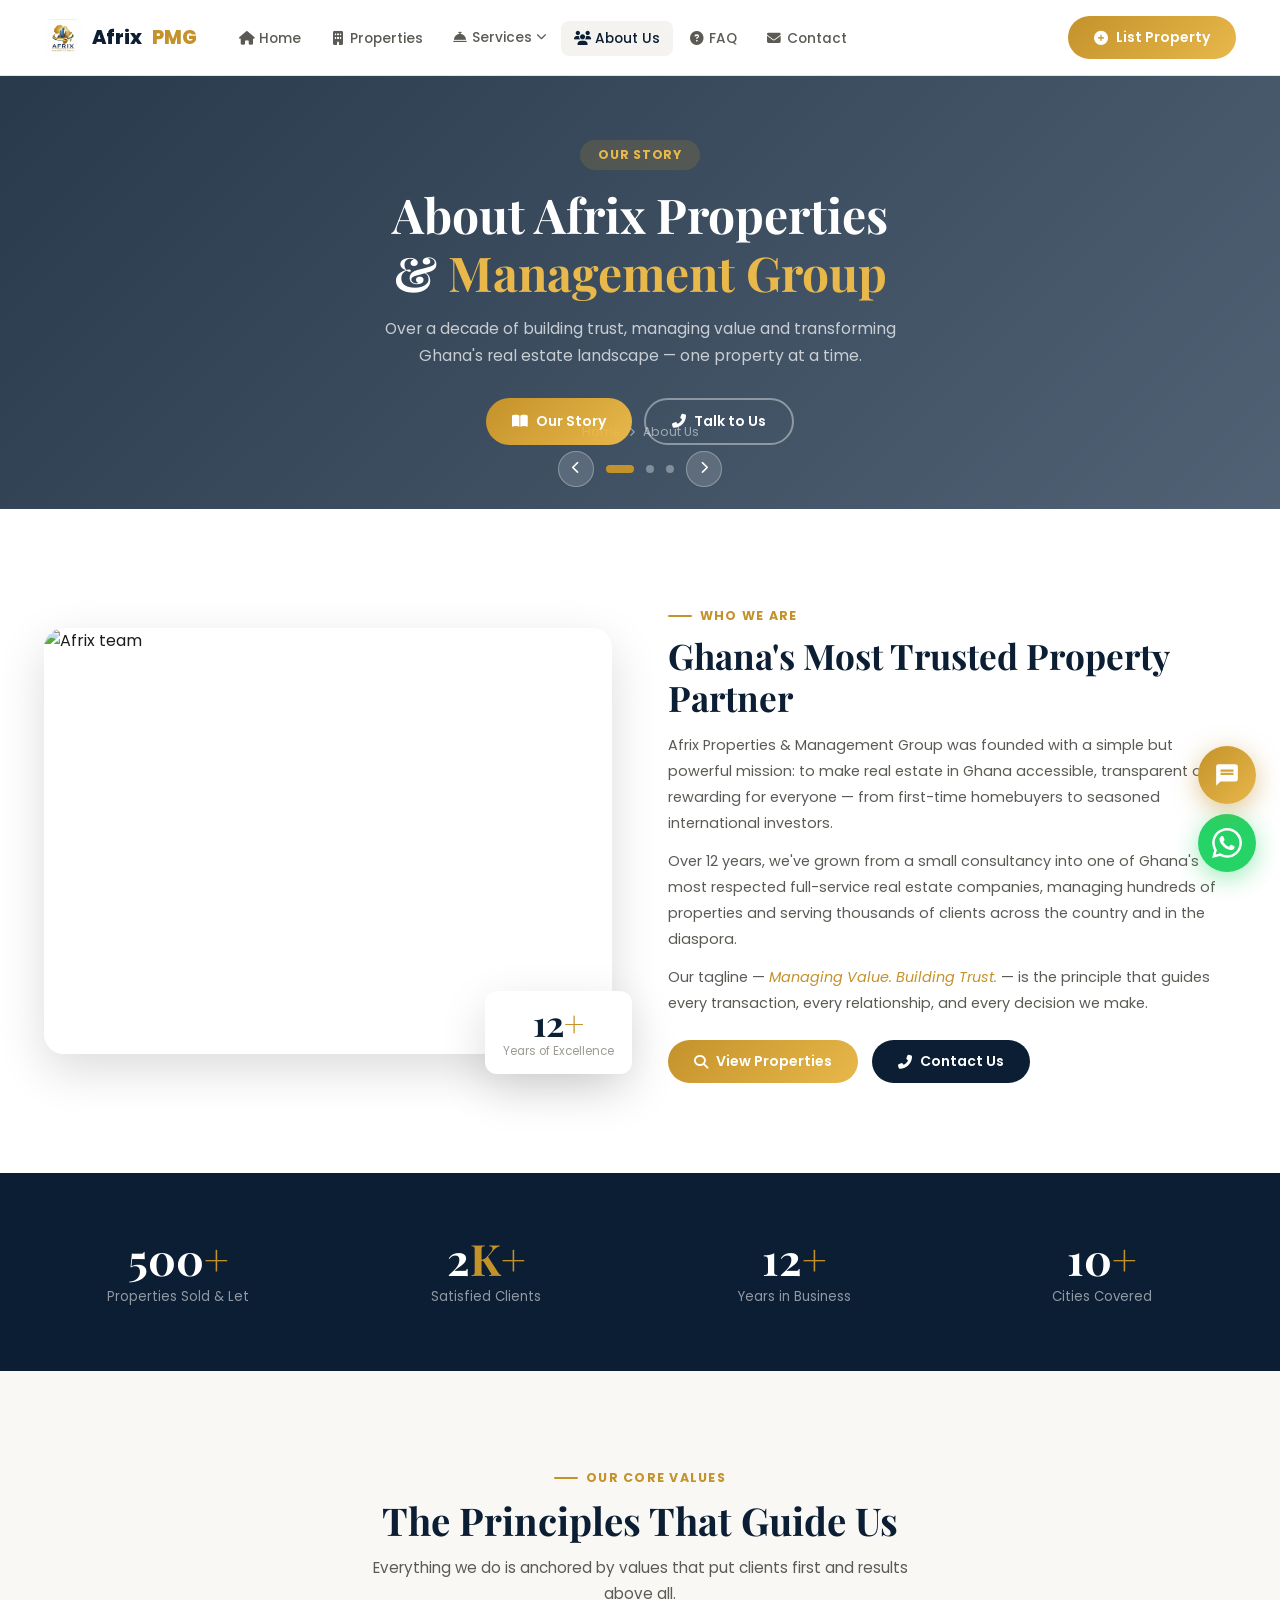
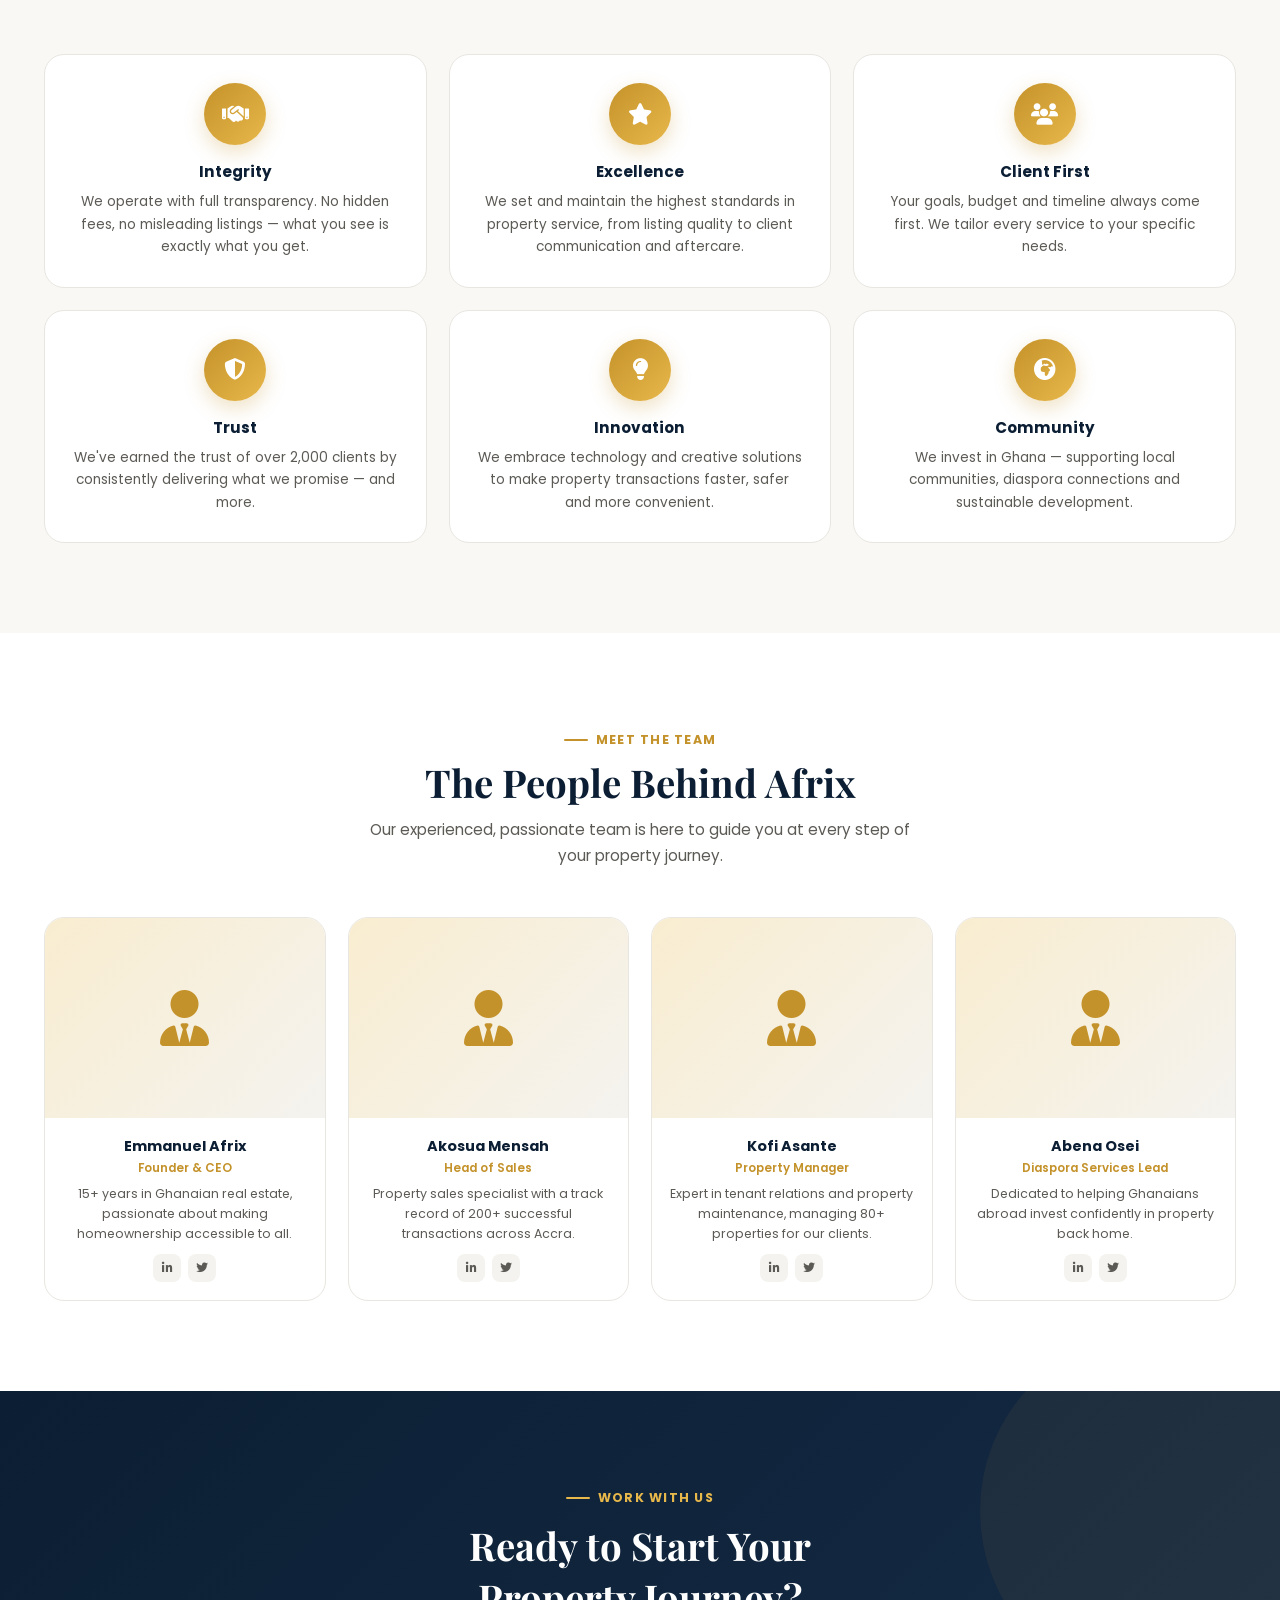
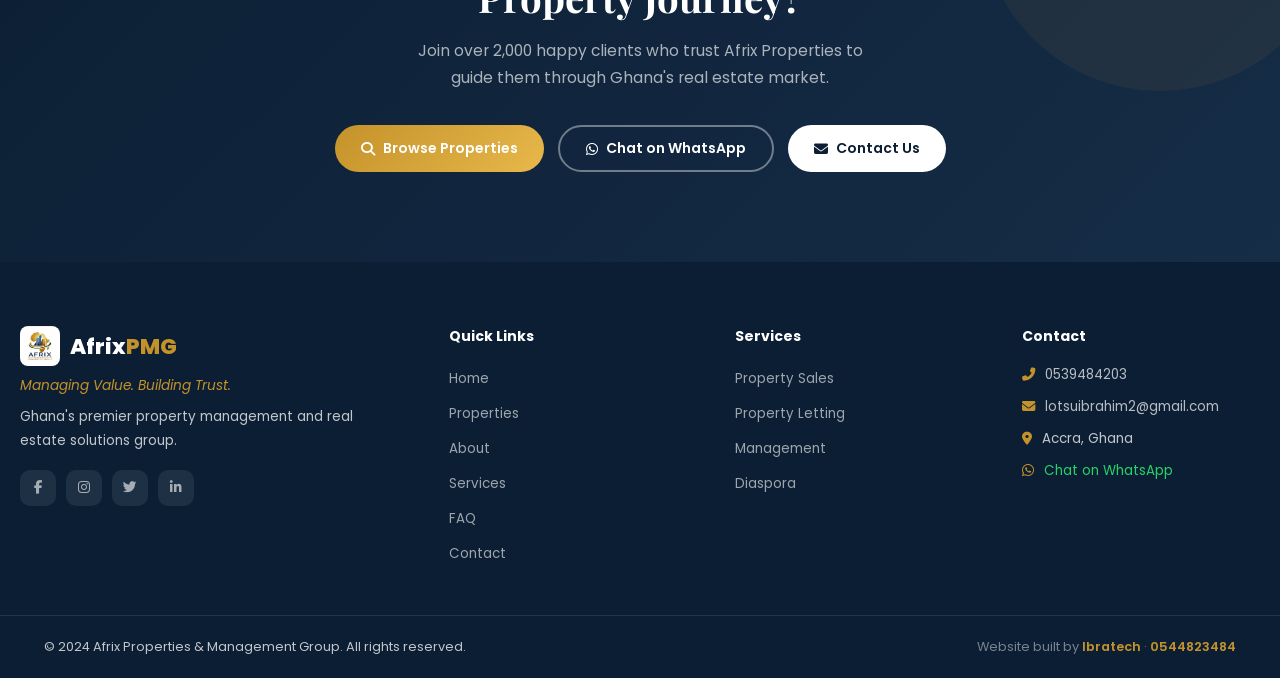
==== commit 6a448d1d: "Second commit" ====
--- a/about.html
+++ b/about.html
@@ -156,9 +156,9 @@
   <div class="container">
     <div class="section-header center reveal"><span class="section-label">Meet the Team</span><h2 class="section-title">The People Behind Afrix</h2><p class="section-desc">Our experienced, passionate team is here to guide you at every step of your property journey.</p></div>
     <div class="team-grid">
-      <div class="team-card reveal"><div class="team-photo"><i class="fas fa-user-tie"></i></div><div class="team-body"><h4>Michael Tagbor</h4><div class="team-role">Founder &amp; CEO</div><p>15+ years in Ghanaian real estate, passionate about making homeownership accessible to all.</p><div class="team-soc"><a href="#" aria-label="LinkedIn"><i class="fab fa-linkedin-in"></i></a><a href="#" aria-label="Twitter"><i class="fab fa-twitter"></i></a></div></div></div>
+      <div class="team-card reveal"><div class="team-photo"><i class="fas fa-user-tie"></i></div><div class="team-body"><h4>Emmanuel Afrix</h4><div class="team-role">Founder &amp; CEO</div><p>15+ years in Ghanaian real estate, passionate about making homeownership accessible to all.</p><div class="team-soc"><a href="#" aria-label="LinkedIn"><i class="fab fa-linkedin-in"></i></a><a href="#" aria-label="Twitter"><i class="fab fa-twitter"></i></a></div></div></div>
       <div class="team-card reveal delay-1"><div class="team-photo"><i class="fas fa-user-tie"></i></div><div class="team-body"><h4>Akosua Mensah</h4><div class="team-role">Head of Sales</div><p>Property sales specialist with a track record of 200+ successful transactions across Accra.</p><div class="team-soc"><a href="#" aria-label="LinkedIn"><i class="fab fa-linkedin-in"></i></a><a href="#" aria-label="Twitter"><i class="fab fa-twitter"></i></a></div></div></div>
-      <div class="team-card reveal delay-2"><div class="team-photo"><i class="fas fa-user-tie"></i></div><div class="team-body"><h4>Ibrahim Mohammed</h4><div class="team-role">Property Manager</div><p>Expert in tenant relations and property maintenance, managing 80+ properties for our clients.</p><div class="team-soc"><a href="#" aria-label="LinkedIn"><i class="fab fa-linkedin-in"></i></a><a href="#" aria-label="Twitter"><i class="fab fa-twitter"></i></a></div></div></div>
+      <div class="team-card reveal delay-2"><div class="team-photo"><i class="fas fa-user-tie"></i></div><div class="team-body"><h4>Kofi Asante</h4><div class="team-role">Property Manager</div><p>Expert in tenant relations and property maintenance, managing 80+ properties for our clients.</p><div class="team-soc"><a href="#" aria-label="LinkedIn"><i class="fab fa-linkedin-in"></i></a><a href="#" aria-label="Twitter"><i class="fab fa-twitter"></i></a></div></div></div>
       <div class="team-card reveal delay-3"><div class="team-photo"><i class="fas fa-user-tie"></i></div><div class="team-body"><h4>Abena Osei</h4><div class="team-role">Diaspora Services Lead</div><p>Dedicated to helping Ghanaians abroad invest confidently in property back home.</p><div class="team-soc"><a href="#" aria-label="LinkedIn"><i class="fab fa-linkedin-in"></i></a><a href="#" aria-label="Twitter"><i class="fab fa-twitter"></i></a></div></div></div>
     </div>
   </div>
@@ -192,7 +192,7 @@
       <div class="footer-contact-item"><i class="fab fa-whatsapp"></i><div><a href="https://wa.me/233539484203" target="_blank" style="color:#25D366">Chat on WhatsApp</a></div></div>
     </div>
   </div>
-  <div class="footer-bottom"><div class="container"><p>&copy; 2026 Afrix Properties &amp; Management Group. All rights reserved.</p><p class="dev-credit">Website built by <a href="https://wa.me/233544823484?text=Hello%20Ibratech,%20I%20want%20a%20real%20estate%20website%20like%20Afrix" target="_blank" rel="noopener">Ibratech</a> &middot; <a href="tel:0544823484">0544823484</a></p></div></div>
+  <div class="footer-bottom"><div class="container"><p>&copy; 2024 Afrix Properties &amp; Management Group. All rights reserved.</p><p class="dev-credit">Website built by <a href="https://wa.me/233544823484?text=Hello%20Ibratech,%20I%20want%20a%20real%20estate%20website%20like%20Afrix" target="_blank" rel="noopener">Ibratech</a> &middot; <a href="tel:0544823484">0544823484</a></p></div></div>
 </footer>
 <a class="whatsapp-float" href="https://wa.me/233539484203?text=Hello%20Afrix." target="_blank" rel="noopener" aria-label="WhatsApp"><svg viewBox="0 0 24 24"><path d="M17.472 14.382c-.297-.149-1.758-.867-2.03-.967-.273-.099-.471-.148-.67.15-.197.297-.767.966-.94 1.164-.173.199-.347.223-.644.075-.297-.15-1.255-.463-2.39-1.475-.883-.788-1.48-1.761-1.653-2.059-.173-.297-.018-.458.13-.606.134-.133.298-.347.446-.52.149-.174.198-.298.298-.497.099-.198.05-.371-.025-.52-.075-.149-.669-1.612-.916-2.207-.242-.579-.487-.5-.669-.51-.173-.008-.371-.01-.57-.01-.198 0-.52.074-.792.372-.272.297-1.04 1.016-1.04 2.479 0 1.462 1.065 2.875 1.213 3.074.149.198 2.096 3.2 5.077 4.487.709.306 1.262.489 1.694.625.712.227 1.36.195 1.871.118.571-.085 1.758-.719 2.006-1.413.248-.694.248-1.289.173-1.413-.074-.124-.272-.198-.57-.347m-5.421 7.403h-.004a9.87 9.87 0 01-5.031-1.378l-.361-.214-3.741.982.998-3.648-.235-.374a9.86 9.86 0 01-1.51-5.26c.001-5.45 4.436-9.884 9.888-9.884 2.64 0 5.122 1.03 6.988 2.898a9.825 9.825 0 012.893 6.994c-.003 5.45-4.437 9.884-9.885 9.884m8.413-18.297A11.815 11.815 0 0012.05 0C5.495 0 .16 5.335.157 11.892c0 2.096.547 4.142 1.588 5.945L.057 24l6.305-1.654a11.882 11.882 0 005.683 1.448h.005c6.554 0 11.89-5.335 11.893-11.893a11.821 11.821 0 00-3.48-8.413z"/></svg></a>
 <script src="shared.js"></script><script src="chatbot.js"></script>
